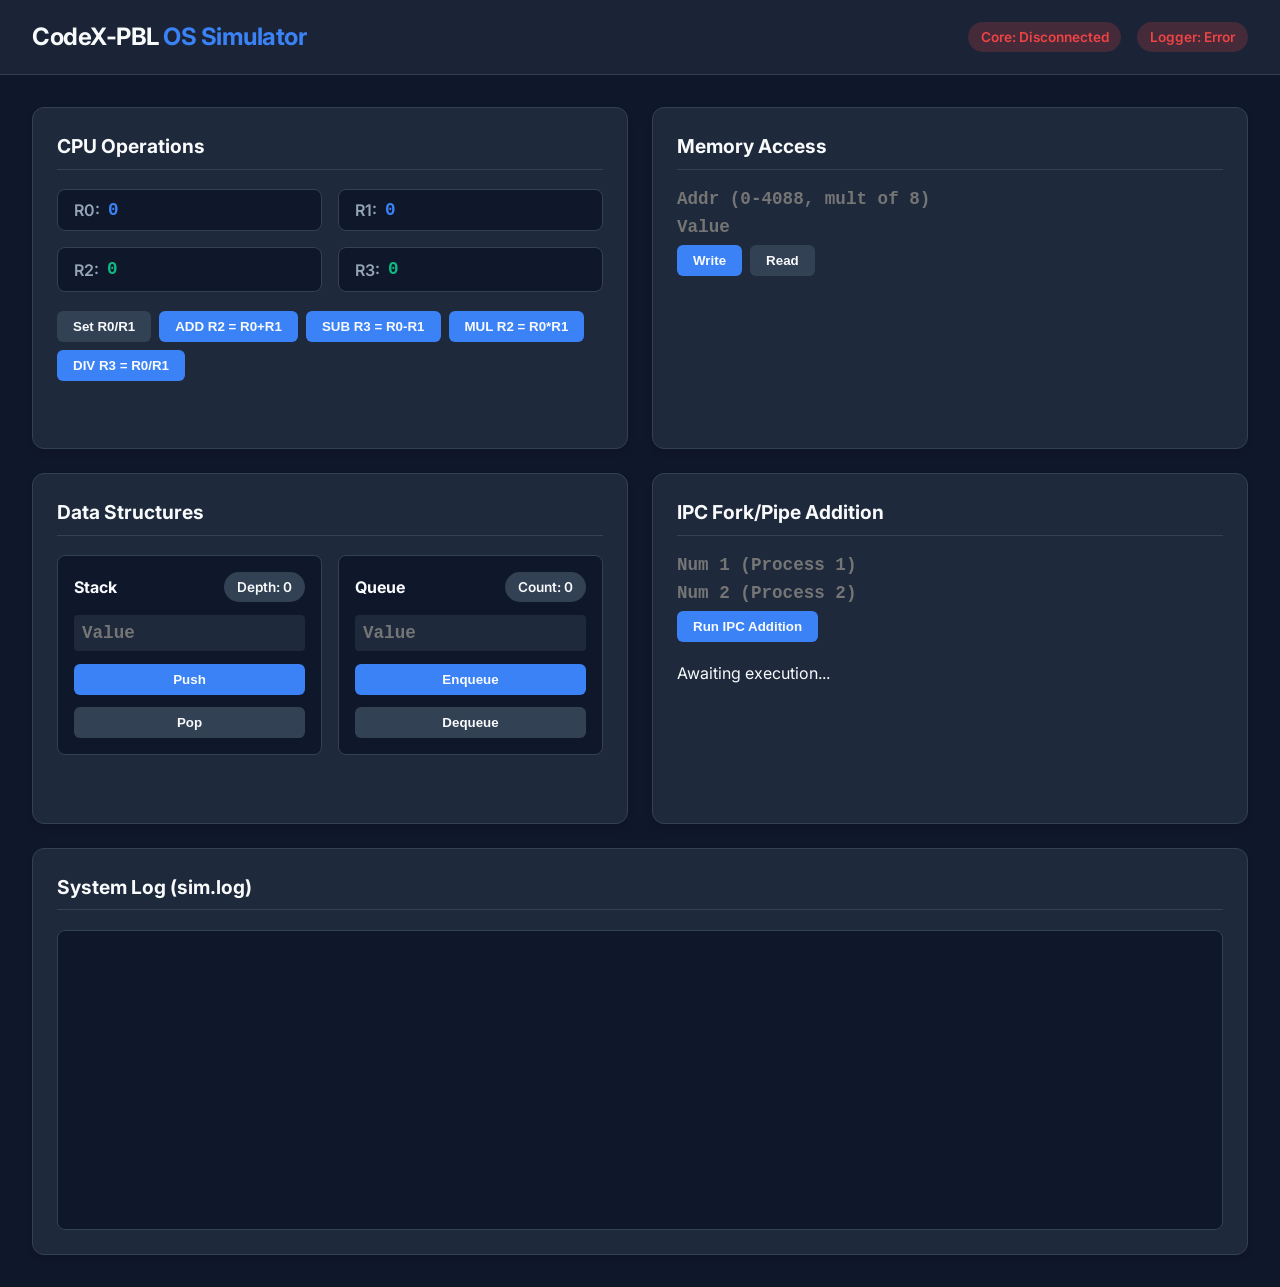
==== files/ui/public/index.html @ 72fa5b37 "feat: Add interactive web UI dashboard and Core REST bridge" ====
<!DOCTYPE html>
<html lang="en">
<head>
    <meta charset="UTF-8">
    <meta name="viewport" content="width=device-width, initial-scale=1.0">
    <title>CodeX-PBL OS Simulator</title>
    <link href="https://fonts.googleapis.com/css2?family=Inter:wght@400;500;600;700&display=swap" rel="stylesheet">
    <link rel="stylesheet" href="style.css">
</head>
<body>
    <header>
        <div class="logo">CodeX-PBL <span>OS Simulator</span></div>
        <div class="status-bar">
            <span class="badge" id="core-status">Core: Unknown</span>
            <span class="badge" id="logger-status">Logger: Active</span>
        </div>
    </header>

    <main class="dashboard">
        <!-- CPU Module -->
        <section class="card module-cpu">
            <h2>CPU Operations</h2>
            <div class="registers">
                <div class="reg"><label>R0:</label><input type="number" id="r0" value="0"></div>
                <div class="reg"><label>R1:</label><input type="number" id="r1" value="0"></div>
                <div class="reg"><label>R2:</label><span id="r2-val" class="val">0</span></div>
                <div class="reg"><label>R3:</label><span id="r3-val" class="val">0</span></div>
            </div>
            <div class="controls">
                <button onclick="updateRegisters()">Set R0/R1</button>
                <button class="primary" onclick="execCPU('ADD', 2, 0, 1)">ADD R2 = R0+R1</button>
                <button class="primary" onclick="execCPU('SUB', 3, 0, 1)">SUB R3 = R0-R1</button>
                <button class="primary" onclick="execCPU('MUL', 2, 0, 1)">MUL R2 = R0*R1</button>
                <button class="primary" onclick="execCPU('DIV', 3, 0, 1)">DIV R3 = R0/R1</button>
            </div>
            <div id="cpu-feedback" class="feedback"></div>
        </section>

        <!-- Memory Module -->
        <section class="card module-mem">
            <h2>Memory Access</h2>
            <div class="controls mem-controls">
                <input type="number" id="mem-addr" placeholder="Addr (0-4088, mult of 8)">
                <input type="number" id="mem-val" placeholder="Value">
                <button class="primary" onclick="execMem('WRITE')">Write</button>
                <button class="secondary" onclick="execMem('READ')">Read</button>
            </div>
            <div id="mem-feedback" class="feedback"></div>
        </section>

        <!-- Data Structures -->
        <section class="card module-ds">
            <h2>Data Structures</h2>
            <div class="ds-row">
                <div class="ds-col">
                    <h3>Stack <span class="badge ds-badge" id="stack-count">Depth: 0</span></h3>
                    <input type="number" id="stack-val" placeholder="Value">
                    <button class="primary" onclick="execDS('STACK_PUSH')">Push</button>
                    <button class="secondary" onclick="execDS('STACK_POP')">Pop</button>
                </div>
                <div class="ds-col">
                    <h3>Queue <span class="badge ds-badge" id="queue-count">Count: 0</span></h3>
                    <input type="number" id="queue-val" placeholder="Value">
                    <button class="primary" onclick="execDS('QUEUE_ENQ')">Enqueue</button>
                    <button class="secondary" onclick="execDS('QUEUE_DEQ')">Dequeue</button>
                </div>
            </div>
            <div id="ds-feedback" class="feedback"></div>
        </section>

        <!-- IPC Addition -->
        <section class="card module-ipc">
            <h2>IPC Fork/Pipe Addition</h2>
            <div class="controls">
                <input type="number" id="ipc-num1" placeholder="Num 1 (Process 1)">
                <input type="number" id="ipc-num2" placeholder="Num 2 (Process 2)">
                <button class="primary" onclick="execIPC()">Run IPC Addition</button>
            </div>
            <div class="ipc-status" id="ipc-status">Awaiting execution...</div>
            <div id="ipc-feedback" class="feedback"></div>
        </section>

        <!-- Logger Feed -->
        <section class="card module-logger">
            <h2>System Log (sim.log)</h2>
            <div class="log-container" id="log-feed">
                <!-- Logs will be populated here -->
            </div>
        </section>
    </main>
    <script src="app.js"></script>
</body>
</html>
---- files/ui/public/style.css ----
:root {
    --bg-color: #0f172a;
    --card-bg: #1e293b;
    --text-main: #f8fafc;
    --text-muted: #94a3b8;
    --accent: #3b82f6;
    --accent-hover: #2563eb;
    --success: #10b981;
    --error: #ef4444;
    --warn: #f59e0b;
    --border: #334155;
}

* {
    box-sizing: border-box;
    margin: 0;
    padding: 0;
}

body {
    font-family: 'Inter', sans-serif;
    background-color: var(--bg-color);
    color: var(--text-main);
    line-height: 1.5;
}

header {
    display: flex;
    justify-content: space-between;
    align-items: center;
    padding: 1.2rem 2rem;
    background: rgba(30, 41, 59, 0.8);
    backdrop-filter: blur(10px);
    border-bottom: 1px solid var(--border);
    position: sticky;
    top: 0;
    z-index: 100;
}

.logo {
    font-size: 1.5rem;
    font-weight: 700;
    letter-spacing: -0.5px;
}
.logo span {
    color: var(--accent);
}

.status-bar {
    display: flex;
    gap: 1rem;
}

.badge {
    padding: 0.3rem 0.8rem;
    border-radius: 20px;
    font-size: 0.85rem;
    font-weight: 600;
    background: var(--border);
}

.badge.ok { background: rgba(16, 185, 129, 0.2); color: var(--success); }
.badge.err { background: rgba(239, 68, 68, 0.2); color: var(--error); }

.dashboard {
    padding: 2rem;
    display: grid;
    grid-template-columns: repeat(auto-fit, minmax(400px, 1fr));
    gap: 1.5rem;
    max-width: 1400px;
    margin: 0 auto;
}

.card {
    background: var(--card-bg);
    border-radius: 12px;
    padding: 1.5rem;
    border: 1px solid var(--border);
    box-shadow: 0 4px 6px rgba(0, 0, 0, 0.1);
    display: flex;
    flex-direction: column;
    gap: 1.2rem;
    transition: transform 0.2s ease, box-shadow 0.2s ease;
}
.card:hover {
    transform: translateY(-2px);
    box-shadow: 0 8px 15px rgba(0, 0, 0, 0.2);
}

.card h2 {
    font-size: 1.2rem;
    border-bottom: 1px solid var(--border);
    padding-bottom: 0.5rem;
    color: var(--text-main);
}

.registers {
    display: grid;
    grid-template-columns: 1fr 1fr;
    gap: 1rem;
}

.reg {
    display: flex;
    align-items: center;
    background: #0f172a;
    padding: 0.5rem 1rem;
    border-radius: 8px;
    border: 1px solid var(--border);
}

.reg label {
    color: var(--text-muted);
    margin-right: 0.5rem;
    font-weight: 600;
}

input {
    background: transparent;
    border: none;
    color: var(--accent);
    font-size: 1.1rem;
    font-weight: 600;
    font-family: monospace;
    width: 100%;
    outline: none;
}

.val {
    color: var(--success);
    font-size: 1.1rem;
    font-weight: 600;
    font-family: monospace;
}

.controls {
    display: flex;
    flex-wrap: wrap;
    gap: 0.5rem;
}

button {
    padding: 0.5rem 1rem;
    border-radius: 6px;
    border: none;
    font-weight: 600;
    cursor: pointer;
    transition: all 0.2s;
    background: var(--border);
    color: var(--text-main);
}
button:hover { background: #475569; }

button.primary {
    background: var(--accent);
}
button.primary:hover {
    background: var(--accent-hover);
}

.ds-row {
    display: grid;
    grid-template-columns: 1fr 1fr;
    gap: 1rem;
}
.ds-col {
    display: flex;
    flex-direction: column;
    gap: 0.8rem;
    background: #0f172a;
    padding: 1rem;
    border-radius: 8px;
    border: 1px solid var(--border);
}
.ds-col h3 {
    font-size: 1rem;
    display: flex;
    justify-content: space-between;
    align-items: center;
}
.ds-col input {
    background: var(--card-bg);
    padding: 0.5rem;
    border-radius: 4px;
}

.feedback {
    min-height: 1.5rem;
    font-size: 0.9rem;
    font-weight: 500;
    border-radius: 4px;
}
.feedback.error { color: var(--error); }
.feedback.success { color: var(--success); }

.module-logger {
    grid-column: 1 / -1;
}

.log-container {
    background: #0f172a;
    padding: 1rem;
    border-radius: 8px;
    height: 300px;
    overflow-y: auto;
    font-family: monospace;
    font-size: 0.85rem;
    border: 1px solid var(--border);
}

.log-entry {
    padding: 0.2rem 0;
    border-bottom: 1px solid rgba(255,255,255,0.05);
}
.log-entry:last-child { border: none; }
.log-info { color: var(--text-muted); }
.log-warn { color: var(--warn); }
.log-error { color: var(--error); }
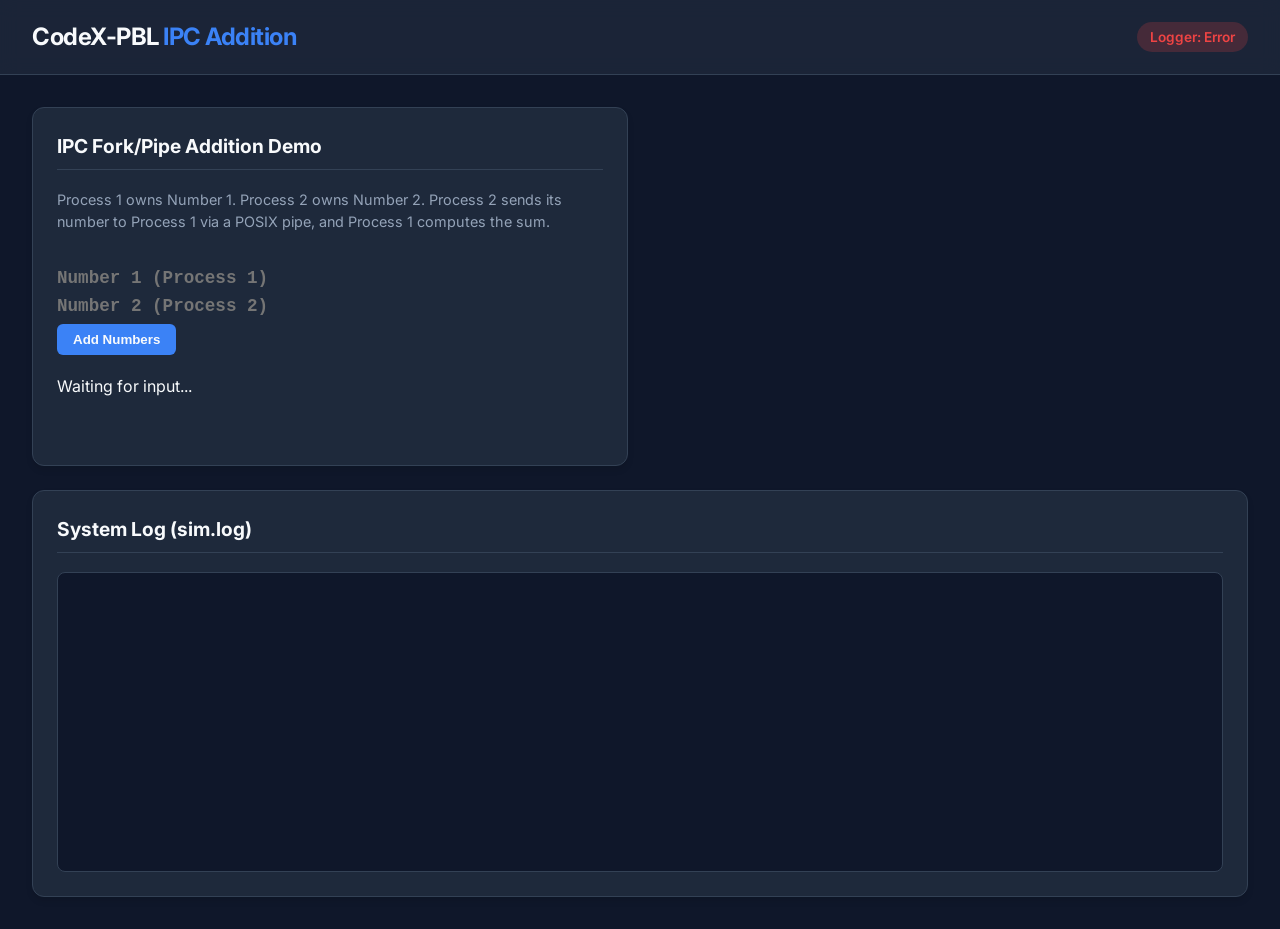
==== commit b4b2e714: "ui final" ====
--- a/files/ui/public/index.html
+++ b/files/ui/public/index.html
@@ -3,80 +3,33 @@
 <head>
     <meta charset="UTF-8">
     <meta name="viewport" content="width=device-width, initial-scale=1.0">
-    <title>CodeX-PBL OS Simulator</title>
+    <title>CodeX-PBL IPC Addition</title>
     <link href="https://fonts.googleapis.com/css2?family=Inter:wght@400;500;600;700&display=swap" rel="stylesheet">
     <link rel="stylesheet" href="style.css">
 </head>
 <body>
     <header>
-        <div class="logo">CodeX-PBL <span>OS Simulator</span></div>
+        <div class="logo">CodeX-PBL <span>IPC Addition</span></div>
         <div class="status-bar">
-            <span class="badge" id="core-status">Core: Unknown</span>
-            <span class="badge" id="logger-status">Logger: Active</span>
+            <span class="badge ok" id="logger-status">Logger: Active</span>
         </div>
     </header>
 
     <main class="dashboard">
-        <!-- CPU Module -->
-        <section class="card module-cpu">
-            <h2>CPU Operations</h2>
-            <div class="registers">
-                <div class="reg"><label>R0:</label><input type="number" id="r0" value="0"></div>
-                <div class="reg"><label>R1:</label><input type="number" id="r1" value="0"></div>
-                <div class="reg"><label>R2:</label><span id="r2-val" class="val">0</span></div>
-                <div class="reg"><label>R3:</label><span id="r3-val" class="val">0</span></div>
-            </div>
-            <div class="controls">
-                <button onclick="updateRegisters()">Set R0/R1</button>
-                <button class="primary" onclick="execCPU('ADD', 2, 0, 1)">ADD R2 = R0+R1</button>
-                <button class="primary" onclick="execCPU('SUB', 3, 0, 1)">SUB R3 = R0-R1</button>
-                <button class="primary" onclick="execCPU('MUL', 2, 0, 1)">MUL R2 = R0*R1</button>
-                <button class="primary" onclick="execCPU('DIV', 3, 0, 1)">DIV R3 = R0/R1</button>
-            </div>
-            <div id="cpu-feedback" class="feedback"></div>
-        </section>
-
-        <!-- Memory Module -->
-        <section class="card module-mem">
-            <h2>Memory Access</h2>
-            <div class="controls mem-controls">
-                <input type="number" id="mem-addr" placeholder="Addr (0-4088, mult of 8)">
-                <input type="number" id="mem-val" placeholder="Value">
-                <button class="primary" onclick="execMem('WRITE')">Write</button>
-                <button class="secondary" onclick="execMem('READ')">Read</button>
-            </div>
-            <div id="mem-feedback" class="feedback"></div>
-        </section>
-
-        <!-- Data Structures -->
-        <section class="card module-ds">
-            <h2>Data Structures</h2>
-            <div class="ds-row">
-                <div class="ds-col">
-                    <h3>Stack <span class="badge ds-badge" id="stack-count">Depth: 0</span></h3>
-                    <input type="number" id="stack-val" placeholder="Value">
-                    <button class="primary" onclick="execDS('STACK_PUSH')">Push</button>
-                    <button class="secondary" onclick="execDS('STACK_POP')">Pop</button>
-                </div>
-                <div class="ds-col">
-                    <h3>Queue <span class="badge ds-badge" id="queue-count">Count: 0</span></h3>
-                    <input type="number" id="queue-val" placeholder="Value">
-                    <button class="primary" onclick="execDS('QUEUE_ENQ')">Enqueue</button>
-                    <button class="secondary" onclick="execDS('QUEUE_DEQ')">Dequeue</button>
-                </div>
-            </div>
-            <div id="ds-feedback" class="feedback"></div>
-        </section>
-
         <!-- IPC Addition -->
         <section class="card module-ipc">
-            <h2>IPC Fork/Pipe Addition</h2>
+            <h2>IPC Fork/Pipe Addition Demo</h2>
+            <p style="color: var(--text-muted); margin-bottom: 1rem; font-size: 0.9rem;">
+                Process 1 owns Number 1. Process 2 owns Number 2. 
+                Process 2 sends its number to Process 1 via a POSIX pipe, 
+                and Process 1 computes the sum.
+            </p>
             <div class="controls">
-                <input type="number" id="ipc-num1" placeholder="Num 1 (Process 1)">
-                <input type="number" id="ipc-num2" placeholder="Num 2 (Process 2)">
-                <button class="primary" onclick="execIPC()">Run IPC Addition</button>
+                <input type="number" id="ipc-num1" placeholder="Number 1 (Process 1)">
+                <input type="number" id="ipc-num2" placeholder="Number 2 (Process 2)">
+                <button class="primary" id="btn-add" onclick="execIPC()">Add Numbers</button>
             </div>
-            <div class="ipc-status" id="ipc-status">Awaiting execution...</div>
+            <div class="ipc-status" id="ipc-status">Waiting for input...</div>
             <div id="ipc-feedback" class="feedback"></div>
         </section>
 
